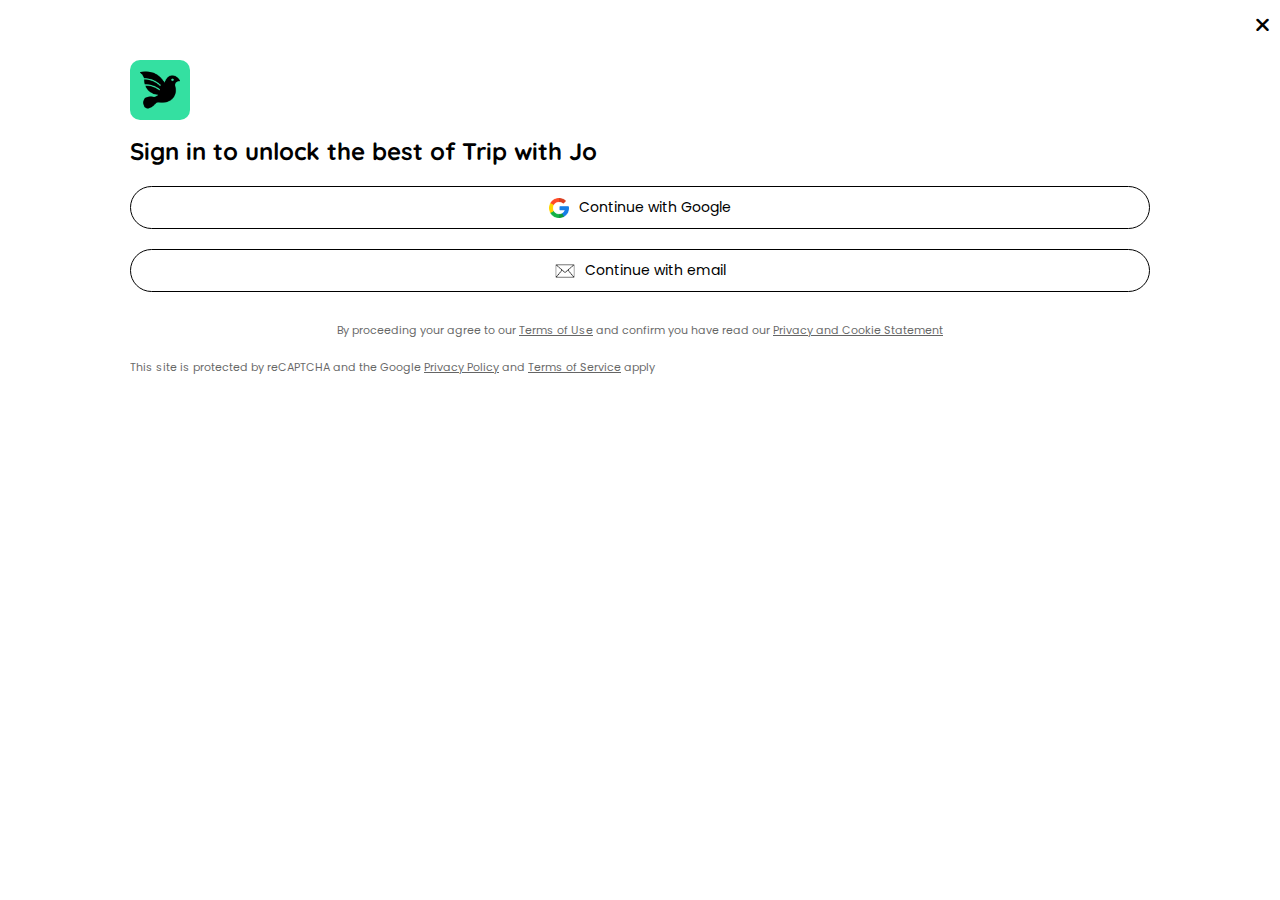
==== signin_page.html @ 39140d90 "add files" ====
<!DOCTYPE html>
<html lang="en">
<head>
    <meta charset="UTF-8">
    <meta name="viewport" content="width=device-width, initial-scale=1.0">
    <title>Signin-page</title>

    <!-- My Style Sheet Link -->
    <link rel="stylesheet" href="style.css">

    <!-- Google Fonts Link -->
    <link rel="preconnect" href="https://fonts.googleapis.com">
    <link rel="preconnect" href="https://fonts.gstatic.com" crossorigin>
    <link
        href="https://fonts.googleapis.com/css2?family=Poppins:ital,wght@0,100;0,200;0,300;0,400;0,500;0,600;0,700;0,800;0,900;1,100;1,200;1,300;1,400;1,500;1,600;1,700;1,800;1,900&display=swap"
        rel="stylesheet">
        <link href="https://fonts.googleapis.com/css2?family=Quicksand:wght@300..700&display=swap" rel="stylesheet">
    <!-- font awesome link -->
    <link rel="stylesheet" href="https://cdnjs.cloudflare.com/ajax/libs/font-awesome/6.7.2/css/all.min.css" integrity="sha512-Evv84Mr4kqVGRNSgIGL/F/aIDqQb7xQ2vcrdIwxfjThSH8CSR7PBEakCr51Ck+w+/U6swU2Im1vVX0SVk9ABhg==" crossorigin="anonymous" referrerpolicy="no-referrer" />
</head>
<body>
    <div class="signup-page">
        <div class="signup-page__close">
            <a href="./index.html">
                <i class="fa-solid fa-xmark" style="color: #000000;"></i>
            </a>
        </div>
        <a href="./index.html">
            <div class="signup-page__logo">
                <img src="./images/bird_logo.png" alt="logo-image">
            </div>
        </a>
        <div class="signup-page__title">
            <h2>Sign in to unlock the best of Trip with Jo</h2>
        </div>
        <div class="signup-page__google">
            <img src="./images/google.png" alt="google-logo">
            <p>Continue with Google</p>
        </div>
        <div class="signup-page__mail">
            <img src="./images/gmail.png" alt="mail-logo">
            <p>Continue with email</p>
        </div>
        <div class="terms-and-privacy">
            <p>By proceeding your agree to our <a href="">Terms of Use</a>
            and confirm you have read our <a href="">Privacy and Cookie Statement</a></p>
        </div>
        <div class="recaptcha_info">
            <p>This site is protected by reCAPTCHA and the Google <a href="">Privacy Policy</a>
             and <a href="">Terms of Service</a> apply</p>
        </div>
    </div>
</body>
</html>
---- style.css ----
*{
    padding: 0;
    margin: 0;
}

body{
    margin: 10px;
    font-size: 14px;
    font-family: "Poppins", serif;
    font-weight: 400;
    font-style: normal;
}
.app-install-add{
    display: flex;
    align-items: center;
    position: relative;
    padding-bottom: 10px;
    /* border-bottom: solid black 1px; */
    box-shadow: 0 2px 4px -2px rgba(0, 0, 0, 0.2); 
}
.app-install-add__logo img{
    width: 40px;
    height: 40px;
    background-color: #34E0A1;
    padding: 10px;
    border-radius: 10px;
}

.app-install-add__button{
    padding: 10px;
    background-color: white;
    border: solid black 1.5px;
    border-radius: 50px;
    width: fit-content;
    height: 20px;
    font-size: 15px;
    font-weight: bold;
    position: absolute;
    right: 0;
    text-decoration: none;
    color: black;
}

.app-install-add__title{
    padding: 10px;
}

.navbar__logo img{
    width: 30px;
    height: 30px;
    background-color: #34E0A1;
    padding: 5px;
    border-radius: 5px;
}
.navbar__person_logo{
    padding: 10px;
    border-radius: 50px;
    border: solid black 1px;
    width: fit-content;
    display: flex;
    justify-content: center;
    align-items: center;
}

.navbar{
    display: flex;
    padding: 10px;
    margin: 10px;
    justify-content: space-between;
    align-items: center;
}

.navbar__logo{
    display: flex;
    align-items: center;
    justify-content: space-between;
}
.navbar__logo-title{
    padding-left: 10px;
}
.navbar__home-link{
    text-decoration: none;
    color: black;
}

/* singup page designing */
.signup-page{
    display: flex;
    flex-direction: column;
    justify-content: center;
    /* padding: 70px; */
    margin: 60px;
    padding-left: 60px;
    padding-right: 60px;
}

.signup-page__close{
    position: absolute;
    top: 10px;
    right: 10px;
    font-size: 20px;
    cursor: pointer;
}
.signup-page__close:hover{
    position: absolute;
    top: 10px;
    right: 10px;
    font-size: 20px;
    cursor: pointer;
}
.signup-page__logo img{
    width: 40px;
    height: 40px;
    margin-bottom: 10px;
    background-color: #34E0A1;
    padding: 10px;
    border-radius: 10px;
}

.signup-page__title{
    font-family: "Quicksand", serif;
    font-optical-sizing: auto;
    font-weight: 400;
    font-style: normal;
    font-size: 16px;
}
.signup-page__google{
    display: flex;
    flex-grow: 1;
    flex-basis: 25%;
    padding: 10px;
    margin-top: 20px;
    border: solid black 1px;
    border-radius: 50px;
    align-items: center;
    justify-content: center;
    gap: 10px;
    font-weight: 100px;
    cursor: pointer;
}
.signup-page__mail{
    display: flex;
    flex-grow: 1;
    flex-basis: 25%;
    padding: 10px;
    margin-top: 20px;
    border: solid black 1px;
    border-radius: 50px;
    align-items: center;
    justify-content: center;
    gap: 10px;
    font-weight: 100px;
    cursor: pointer;
}
.signup-page__mail:hover{
    display: flex;
    flex-grow: 1;
    flex-basis: 25%;
    padding: 10px;
    margin-top: 20px;
    border: solid black 1px;
    border-radius: 50px;
    align-items: center;
    justify-content: center;
    gap: 10px;
    font-weight: 100px;
    cursor: pointer;
    background-color: #34E0A1;
}
.signup-page__google:hover{
    display: flex;
    flex-grow: 1;
    flex-basis: 25%;
    padding: 10px;
    margin-top: 20px;
    border: solid black 1px;
    border-radius: 50px;
    align-items: center;
    justify-content: center;
    gap: 10px;
    font-weight: 100px;
    cursor: pointer;
    background-color: #34E0A1;
}
.signup-page__google img{
    width: 20px;
}
.signup-page__mail img{
    width: 20px;
}

.terms-and-privacy{
    font-size: 11px;
    padding: 10px;
    text-align: center;
    margin-top: 20px;
    opacity: 60%;
    color: black;
}
.recaptcha_info{
    margin-top: 10px;
    font-size: 11px;
    opacity: 60%;
}
.terms-and-privacy a{
    color: black;
}
.recaptcha_info a{
    color: black;
}
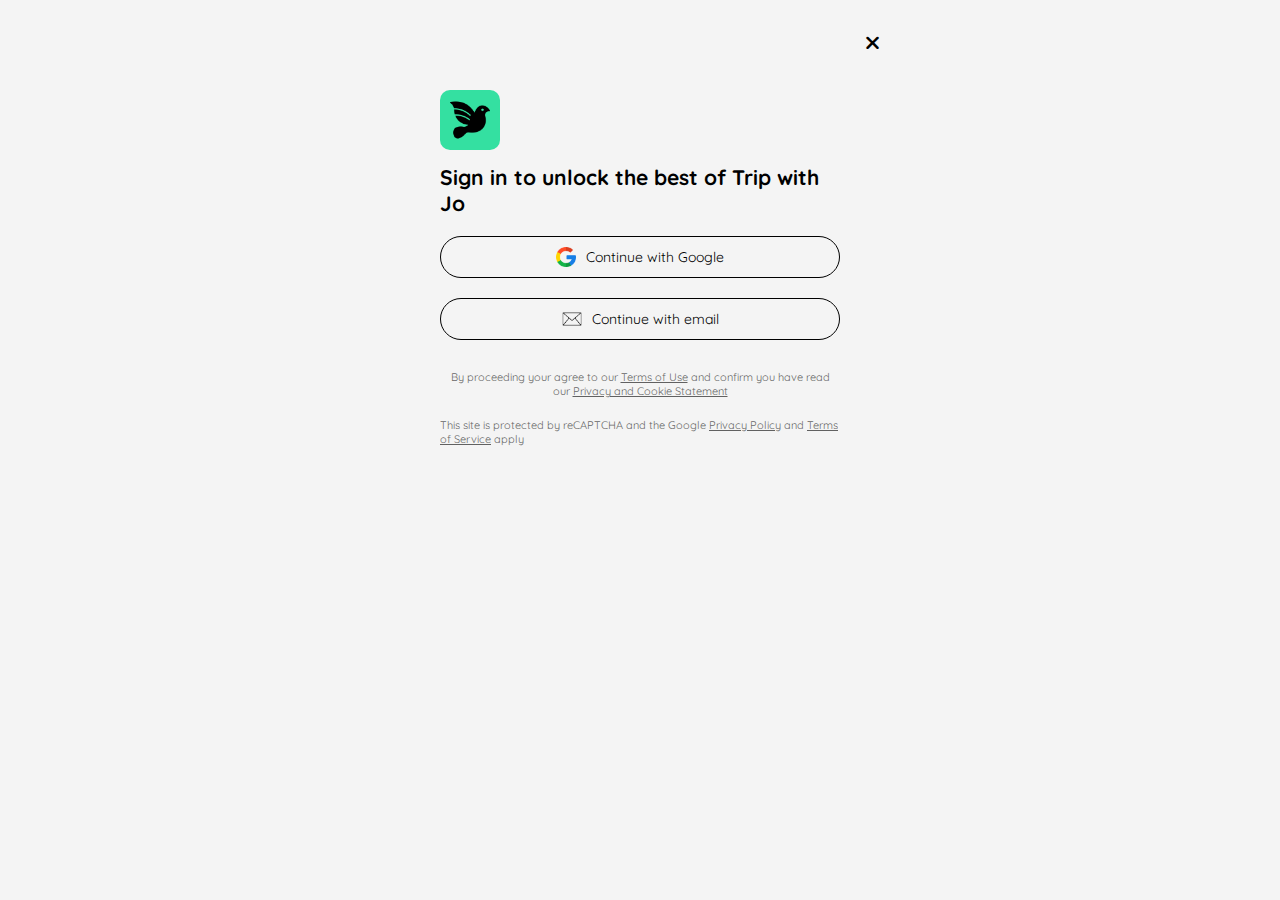
==== commit 7d7e21bf: "project completed" ====
--- a/signin_page.html
+++ b/signin_page.html
@@ -4,6 +4,8 @@
     <meta charset="UTF-8">
     <meta name="viewport" content="width=device-width, initial-scale=1.0">
     <title>Signin-page</title>
+    <!-- website icon -->
+    <link rel="icon" type="image/png" href="./images/icon.png">
 
     <!-- My Style Sheet Link -->
     <link rel="stylesheet" href="style.css">
@@ -50,5 +52,37 @@
              and <a href="">Terms of Service</a> apply</p>
         </div>
     </div>
+    <!-- for pc screen -->
+    <div class="signup-page-pc">
+        <div class="signup-page__close-pc">
+            <a href="./index.html">
+                <i class="fa-solid fa-xmark" style="color: #000000;"></i>
+            </a>
+        </div>
+        <a href="./index.html">
+            <div class="signup-page__logo-pc">
+                <img src="./images/bird_logo.png" alt="logo-image">
+            </div>
+        </a>
+        <div class="signup-page__title-pc">
+            <h2>Sign in to unlock the best of Trip with Jo</h2>
+        </div>
+        <div class="signup-page__google-pc">
+            <img src="./images/google.png" alt="google-logo">
+            <p>Continue with Google</p>
+        </div>
+        <div class="signup-page__mail-pc">
+            <img src="./images/gmail.png" alt="mail-logo">
+            <p>Continue with email</p>
+        </div>
+        <div class="terms-and-privacy-pc">
+            <p>By proceeding your agree to our <a href="">Terms of Use</a>
+            and confirm you have read our <a href="">Privacy and Cookie Statement</a></p>
+        </div>
+        <div class="recaptcha_info-pc">
+            <p>This site is protected by reCAPTCHA and the Google <a href="">Privacy Policy</a>
+             and <a href="">Terms of Service</a> apply</p>
+        </div>
+    </div>
 </body>
 </html>--- a/style.css
+++ b/style.css
@@ -1,32 +1,56 @@
-*{
+* {
     padding: 0;
     margin: 0;
 }
 
-body{
-    margin: 10px;
-    font-size: 14px;
-    font-family: "Poppins", serif;
+
+body {
+    font-family: "Quicksand", serif;
+    font-optical-sizing: auto;
     font-weight: 400;
     font-style: normal;
-}
-.app-install-add{
+    font-size: 14px;
+}
+.search-bar-pc{
+  display: none;
+}
+.signup-page-pc{
+  display: none;
+}
+.scroll-container-pc{
+  display: none;
+}
+.navbar-btn{
+  display: none;
+}
+.banner-container-pc{
+  display: none;
+}
+.footer-banner-pc{
+  display: none;
+}
+.navbar-pc{
+  display: none;
+}
+.app-install-add {
+    margin: 20px;
     display: flex;
     align-items: center;
     position: relative;
     padding-bottom: 10px;
-    /* border-bottom: solid black 1px; */
-    box-shadow: 0 2px 4px -2px rgba(0, 0, 0, 0.2); 
-}
-.app-install-add__logo img{
-    width: 40px;
-    height: 40px;
+    box-shadow: 0 2px 4px -2px rgba(0, 0, 0, 0.2);
+    position: relative;
+}
+
+.app-install-add__logo img {
+    width: 20px;
+    height: 20px;
     background-color: #34E0A1;
     padding: 10px;
     border-radius: 10px;
 }
 
-.app-install-add__button{
+.app-install-add__button {
     padding: 10px;
     background-color: white;
     border: solid black 1.5px;
@@ -35,24 +59,26 @@
     height: 20px;
     font-size: 15px;
     font-weight: bold;
-    position: absolute;
     right: 0;
     text-decoration: none;
     color: black;
-}
-
-.app-install-add__title{
-    padding: 10px;
-}
-
-.navbar__logo img{
+    position: absolute;
+}
+
+.app-install-add__title {
+    padding: 10px;
+    font-size: 10px;
+}
+
+.navbar__logo img {
     width: 30px;
     height: 30px;
     background-color: #34E0A1;
     padding: 5px;
     border-radius: 5px;
 }
-.navbar__person_logo{
+
+.navbar__person_logo {
     padding: 10px;
     border-radius: 50px;
     border: solid black 1px;
@@ -62,53 +88,243 @@
     align-items: center;
 }
 
-.navbar{
-    display: flex;
-    padding: 10px;
-    margin: 10px;
+.navbar__person_logo:hover {
+    padding: 10px;
+    border-radius: 50px;
+    border: solid black 1px;
+    width: fit-content;
+    display: flex;
+    justify-content: center;
+    align-items: center;
+    background-color: #34E0A1;
+}
+
+.navbar {
+    display: flex;
+    padding: 10px;
     justify-content: space-between;
     align-items: center;
-}
-
-.navbar__logo{
+    position: sticky;
+    top: 0;
+    background-color: white;
+    z-index: 2;
+}
+
+.navbar__logo {
     display: flex;
     align-items: center;
     justify-content: space-between;
 }
-.navbar__logo-title{
+
+.navbar__logo-title {
     padding-left: 10px;
 }
-.navbar__home-link{
+
+.navbar__home-link {
     text-decoration: none;
     color: black;
 }
 
+#menubar {
+    padding: 10px;
+    cursor: pointer;
+}
+
+#menubar:hover {
+    padding: 10px;
+    background-color: #34E0A1;
+}
+
+/* Container for the scrollable menu */
+.scroll-container {
+    display: flex;
+    align-items: center;
+    background: white;
+    padding: 10px;
+    top: 0;
+    box-shadow: 0px 4px 6px rgba(0, 0, 0, 0.1);
+}
+
+/* Scrollable menu */
+.scroll-menu {
+    display: flex;
+    overflow-x: auto;
+    white-space: nowrap;
+    scroll-behavior: smooth;
+    scrollbar-width: none;
+    /* Hide scrollbar for Firefox */
+    width: 80%;
+    padding: 10px;
+}
+
+/* Menu items */
+.scroll-menu a {
+    text-decoration: none;
+    color: black;
+    padding: 12px 18px;
+    margin: 0 5px;
+    background: white;
+    font-weight: bold;
+    font-size: 16px;
+    flex: 0 0 auto;
+}
+
+/* Hover & active effect */
+.scroll-menu a:hover {
+    border-bottom: solid black 0.3px;
+}
+
+.scroll-menu a:focus {
+    border-bottom: solid #34E0A1 2px;
+}
+
+/* Scroll Manubar */
+
+.scroll-container {
+    padding: 8px;
+}
+
+.scroll-menu {
+    width: 100%;
+    padding: 8px;
+    /* overflow-x: scroll; /* Enable swipe scrolling */
+    /* scrollbar-width: none; */
+}
+
+.scroll-menu a {
+    padding: 10px 15px;
+    font-size: 14px;
+    margin: 0 3px;
+}
+
+
+/* Search box */
+.search-bar {
+    display: flex;
+    flex-direction: column;
+    margin: 20px;
+    padding: 10px;
+    border-radius: 10px;
+    box-shadow: rgba(60, 64, 67, 0.3) 0px 1px 2px 0px, rgba(60, 64, 67, 0.15) 0px 2px 6px 2px;
+}
+
+.search-bar__box {
+    display: flex;
+    margin: 10px;
+    gap: 10px;
+    padding-bottom: 10px;
+    box-shadow: 0px 1px 0px rgba(0, 0, 0, 0.2);
+}
+
+.search-bar__input {
+    display: flex;
+    justify-content: center;
+    align-items: center;
+    width: 100%;
+}
+
+.search-bar__input input {
+    display: flex;
+    flex-grow: 1;
+    flex-basis: 100%;
+    min-width: 0;
+    border: none;
+    outline: none;
+    background: transparent; 
+}
+
+
+
+.search-bar__button {
+    display: flex;
+    background-color: #34E0A1;
+    font-weight: bold;
+    flex-grow: 1;
+    flex-basis: 100%;
+    padding: 10px;
+    /* margin-top: 20px; */
+    border-radius: 50px;
+    justify-content: center;
+    text-align: center;
+}
+
+/* Banner Style */
+.banner-container{
+    margin: 0;
+    display: flex;
+    flex-direction: column;
+    width: 100%;
+    padding-top: 20px;
+    background-color: #34E0A1;
+}
+
+.banner-image {
+    display: flex;
+    justify-content: center;
+}
+
+.banner-image img {
+    width: 100%;
+}
+
+.banner-title {
+    margin: 10px;
+    padding: 10px;
+}
+
+.banner-title h1 {
+    font-size: 40px;
+    font-family: "Poppins", serif;
+    font-weight: 600;
+    font-style: normal;
+}
+
+.banner-app-store {
+    display: flex;
+    justify-content: center;
+    align-items: center;
+    background-color: black;
+    width: 38%;
+    padding: 10px;
+    border-radius: 50px;
+    margin-top: 10px;
+}
+
+.banner-app-store a {
+    text-decoration: none;
+    color: white;
+}
+
+
 /* singup page designing */
-.signup-page{
+.signup-page {
     display: flex;
     flex-direction: column;
     justify-content: center;
     /* padding: 70px; */
-    margin: 60px;
+    margin: 20px;
+    margin-top: 50px;
     padding-left: 60px;
     padding-right: 60px;
 }
 
-.signup-page__close{
+.signup-page__close {
     position: absolute;
     top: 10px;
     right: 10px;
     font-size: 20px;
     cursor: pointer;
 }
-.signup-page__close:hover{
+
+.signup-page__close:hover {
     position: absolute;
     top: 10px;
     right: 10px;
     font-size: 20px;
     cursor: pointer;
 }
-.signup-page__logo img{
+
+.signup-page__logo img {
     width: 40px;
     height: 40px;
     margin-bottom: 10px;
@@ -117,14 +333,15 @@
     border-radius: 10px;
 }
 
-.signup-page__title{
+.signup-page__title {
     font-family: "Quicksand", serif;
     font-optical-sizing: auto;
     font-weight: 400;
     font-style: normal;
-    font-size: 16px;
-}
-.signup-page__google{
+    font-size: 14px;
+}
+
+.signup-page__google {
     display: flex;
     flex-grow: 1;
     flex-basis: 25%;
@@ -138,7 +355,8 @@
     font-weight: 100px;
     cursor: pointer;
 }
-.signup-page__mail{
+
+.signup-page__mail {
     display: flex;
     flex-grow: 1;
     flex-basis: 25%;
@@ -152,7 +370,8 @@
     font-weight: 100px;
     cursor: pointer;
 }
-.signup-page__mail:hover{
+
+.signup-page__mail:hover {
     display: flex;
     flex-grow: 1;
     flex-basis: 25%;
@@ -167,7 +386,8 @@
     cursor: pointer;
     background-color: #34E0A1;
 }
-.signup-page__google:hover{
+
+.signup-page__google:hover {
     display: flex;
     flex-grow: 1;
     flex-basis: 25%;
@@ -182,14 +402,16 @@
     cursor: pointer;
     background-color: #34E0A1;
 }
-.signup-page__google img{
+
+.signup-page__google img {
     width: 20px;
 }
-.signup-page__mail img{
+
+.signup-page__mail img {
     width: 20px;
 }
 
-.terms-and-privacy{
+.terms-and-privacy {
     font-size: 11px;
     padding: 10px;
     text-align: center;
@@ -197,14 +419,718 @@
     opacity: 60%;
     color: black;
 }
-.recaptcha_info{
+
+.recaptcha_info {
     margin-top: 10px;
     font-size: 11px;
     opacity: 60%;
 }
-.terms-and-privacy a{
+
+.terms-and-privacy a {
     color: black;
 }
-.recaptcha_info a{
+
+.recaptcha_info a {
     color: black;
 }
+
+
+/* Explore session*/
+.explore{
+    padding: 20px;
+  }
+  .explore h1{
+    padding-bottom: 10px;
+  }
+  .scroll-wrapper {
+    display: flex;
+    overflow-x: auto;
+  }
+
+  .scroll-wrapper::-webkit-scrollbar {
+    width: 0;
+  }
+
+  .scroll-wrapper__bg-image {
+    margin-top: 10px;
+    position: relative;
+    padding-right: 10px;
+    
+  }
+  /* Image property */
+  .image{
+    width: 250px;
+    height: 200px;
+    border-radius: 10px;
+  }
+
+  /* Gradient overlay for text background */
+.scroll-wrapper__bg-image::after {
+    content: "";
+    position: absolute;
+    bottom: 0;
+    left: 0;
+    width: 250px;
+    height: 50%;
+    background: linear-gradient(to top, rgba(0, 0, 0, 0.8), rgba(0, 0, 0, 0));
+    border-bottom-left-radius: 10px;
+    border-bottom-right-radius: 10px;
+    pointer-events: none; /* Ensures it doesn’t interfere with clicks */
+    cursor: pointer;
+}
+  .scroll-wrapper__head {
+    z-index: 1;
+    color: white;
+    position: absolute;
+    bottom: 0;
+    padding: 10px;
+  }
+  .explore__award-logo img{
+    width: 20px;
+  }
+  
+  .explore__award-logo p{
+    font-size: 10px;
+    font-weight: 800;
+  }
+
+  .explore__award-logo{
+    padding: 3px;
+    margin: 5px;
+    font-size: 20px;
+    position: absolute; 
+    top: 0;
+    text-align: center;
+    background-color:  #EDBF2D;
+    border-radius: 50px;
+    border-bottom-right-radius:10px;
+    border-bottom-left-radius:10px;
+  }
+
+  
+/* inspired session*/
+.inspired{
+    padding: 20px;
+  }
+  .inspired h1{
+    padding-bottom: 10px;
+  }
+  .inspired_scroll-wrapper {
+    display: flex;
+    overflow-x: auto;
+  }
+
+  .inspired_scroll-wrapper::-webkit-scrollbar {
+    width: 0;
+  }
+
+  .inspired_scroll-wrapper__bg-image {
+    margin-top: 10px;
+    position: relative;
+    padding-right: 10px;
+    text-align: center;
+    cursor: pointer;
+  }
+
+  .inspired_scroll-wrapper__bg-image p {
+    padding-top: 10px;
+  }
+  /* Image property */
+  .image{
+    width: 250px;
+    height: 200px;
+    border-radius: 10px;
+  }
+
+/* local_tour session*/
+.local_tour{
+    padding: 20px;
+  }
+  .local_tour h1{
+    padding-bottom: 10px;
+  }
+  .local_tour_scroll-wrapper {
+    display: flex;
+    overflow-x: auto;
+  }
+
+  .local_tour_scroll-wrapper::-webkit-scrollbar {
+    width: 0;
+  }
+
+  .local_tour_scroll-wrapper__bg-image {
+    margin-top: 10px;
+    position: relative;
+    padding-right: 10px;
+    text-align: left;
+    cursor: pointer;
+  }
+
+  .local_tour_scroll-wrapper__bg-image p {
+    padding-top: 10px;
+  }
+  /* Image property */
+  .image{
+    width: 250px;
+    height: 200px;
+    border-radius: 10px;
+  }
+
+  .more-explore{
+    padding: 20px;
+    background-color: #ececec;
+  }
+  .more-explore h1{
+    padding-bottom: 10px;
+  }
+
+  /* footer banner */
+  .footer-banner{
+    margin: 0;
+    display: flex;
+    flex-direction: column;
+    width: 100%;
+    padding-top: 20px;
+    background-color: #FFF7E1;
+  }
+  .footer-banner img{
+    width: 100%;
+  }
+  .footer-banner__award-logo img{
+    background-color: #EDBF2D;
+    width: 10%;
+    margin-left:20px ;
+    border-radius: 50px;
+    padding: 10px;
+    border-bottom-right-radius: 10px;
+    border-bottom-left-radius:10px ;
+  }
+  .footer-banner__content{
+    padding: 10px;
+    margin: 10px;
+  }
+  .footer-banner__content h1,  .footer-banner__content p{
+    padding-bottom: 10px;
+  }
+
+  .footer-banner__btn p{
+    background-color: black;
+    width: fit-content;
+    padding: 10px;
+    border-radius: 50px;
+    margin-left: 20px;
+    margin-bottom: 10px;
+    color: white;
+    font-weight: bold;
+  }
+  .footer-banner__btn{
+    margin-bottom: 10px;
+    cursor: pointer;
+  }
+
+  .footer{
+    margin-top: 50px;
+    align-items: center;
+    background-color: #f1f1f1;
+  }
+
+  .footer-menu{
+    margin: 10px;
+    padding: 20px;
+  }
+.footer-menu p{
+  width: fit-content;
+  padding-bottom: 20px;
+  cursor: pointer;
+}
+.footer-menu p:hover{
+  padding-bottom: 20px;
+  font-weight: bold;
+  cursor: pointer;
+}
+
+.footer-menu__social-media{
+  display: flex;
+  justify-content: right;
+  gap: 30px;
+  font-size: 20px;
+  padding: 10px;
+  margin: 10px;
+}
+
+.footer-bottom{
+  display: flex;
+  justify-content: left;
+  align-items: center;
+}
+.footer-bottom__logo {
+  display: flex;
+  align-items: center;
+  justify-content: space-between;
+}
+
+.footer-bottom__logo img {
+  width: 30px;
+  height: 30px;
+  background-color: #34E0A1;
+  padding: 5px;
+  border-radius: 5px;
+}
+.footer-banner__content{
+  display: flex;
+  flex-direction: column;
+  align-items: left;
+  justify-content: center;
+}
+.footer-banner__content a{
+  display: flex;
+  flex-direction: column;
+  align-items: left;
+  justify-content: center;
+  color: black;
+}
+
+.foot-copy-right{
+  padding: 10px;
+  margin: 10px;
+}
+
+
+/* Default styles (for mobile-first approach) */
+
+/* Tablets (768px and above) */
+@media screen and (min-width: 768px) {
+  body {
+      background-color: #f4f4f4;
+  }
+  .app-install-add{
+    display: none;
+  }
+  .container {
+      max-width: 750px;
+  }
+}
+
+/* Laptops & Small Desktops (1024px and above) */
+@media screen and (min-width: 1024px) {
+  .app-install-add{
+    display: none;
+  }
+  .banner-containe{
+    display: flex;
+  }
+  .banner-title{
+    display: none;
+  }
+  .banner-image{
+    display: none;
+  }
+  .banner-container{
+    display: none;
+  }
+  .navbar{
+    display: none;
+  }
+  /* body{
+    margin: 50px;
+  } */
+  .explore{
+    margin:40px;
+  }
+
+  .inspired{
+    margin:40px;
+  }
+  .local_tour{
+    margin:40px;
+  }
+  .more-explore{
+    margin:40px;
+  }
+  .more-explore{
+    margin:40px;
+  }
+  .footer{
+    margin:40px;
+  }
+  .banner-container-pc{
+    display: flex;
+    margin: 50px;
+    padding-top: 20px;
+    padding-bottom: 20px;
+    background-color: #34E0A1;
+  }
+  .banner-image-pc{
+    display: flex;
+  }
+  .banner-image-pc img {
+    width: 70%;
+  }
+  .container{
+    max-width: 1000px;
+  }
+  .banner-content-pc{
+    padding: 20px;
+    margin: 30px;
+  }
+  .banner-container-pc h1{
+    font-size: 60px;
+    font-family:Cambria, Cochin, Georgia, Times, 'Times New Roman', serif;
+  }
+  .banner-button-pc{
+    color: white;
+    margin: 10px;
+    padding: 10px;
+    width: fit-content;
+    border-radius: 50px;
+    background-color: black;
+    font-weight: bold;
+  }
+
+
+  /* footer  for pc screen*/
+  .footer-banner{
+    display: none;
+  }
+
+  .footer-banner-pc{
+      display: flex;
+      background-color: #FFF7E1;
+  }
+  .footer-banner-pc img{
+    width: 50%;
+  }
+  .footer-banner__award-logo-pc img{
+    background-color: #EDBF2D;
+    width: 10%;
+    margin-left:20px ;
+    border-radius: 50px;
+    padding: 10px;
+    border-bottom-right-radius: 10px;
+    border-bottom-left-radius:10px ;
+  }
+  .footer-banner__content-pc{
+    display: flex;
+    flex-direction: column;
+    padding: 40px;
+    margin: 40px;
+  }
+
+  .footer-banner__content-pc h1{
+    padding-bottom: 20px;
+    font-size: 60px;
+    font-family:Cambria, Cochin, Georgia, Times, 'Times New Roman', serif;
+  }
+  .footer-banner__content p{
+    padding-bottom: 20px;
+  }
+
+  .footer-banner__btn-pc p{
+    background-color: black;
+    width: fit-content;
+    padding: 10px;
+    border-radius: 50px;
+    color: white;
+    font-weight: bold;
+    margin-top: 20px;
+  }
+  .footer-banner__btn-pc{
+    margin-bottom: 10px;
+    cursor: pointer;
+  }
+  .scroll-container-pc{
+    display: flex;
+  }
+  .scroll-container{
+    display: none;
+  }
+  .search-bar{
+    display: none;
+  }
+  .navbar-pc{
+    display: flex;
+    margin: 5px 40px;
+    justify-content: space-between; /* Ensures proper spacing */
+    padding: 5px 20px;
+    align-items: center;
+    position: sticky;
+    top: 0;
+    z-index: 1;
+    background-color: white;
+  }
+  /* pc navbar */
+  .navbar-pc__logo{
+    padding: 10px;
+    margin: 5px;
+    display: flex;
+    width: fit-content;
+    justify-content: center;
+    align-items: center;
+    font-size: 20px;
+    font-weight: 800;
+  }
+  .navbar-pc__logo img{
+    background-color: #34E0A1;
+    padding: 5px;
+    border-radius: 50px;
+    width: 30px;
+    height: 30px;
+  }
+  .navbar-tags {
+    display: flex;
+    gap: 50px; 
+    font-weight: 800;
+}
+.navbar-tags p{
+  cursor: pointer;
+}
+.global{
+  cursor: pointer;
+}
+.INR{
+  cursor: pointer;
+}
+.navbar-btn {
+    display: flex; 
+    align-items: center;
+    gap: 20px;
+    font-weight: bold;
+    color: black;
+}
+.signin-pc a{
+ color: white;
+ background-color: black;
+ padding: 10px;
+ border-radius: 50px;
+ text-decoration: none;
+}
+
+.scroll-container-pc{
+  display: flex;
+  flex-direction: column;
+  justify-content: center;
+  align-items: center;
+  gap: 10px;
+  margin: 10px 100px;
+}
+.scroll-container-pc h1{
+  font-family:'Franklin Gothic Medium', 'Arial Narrow', Arial, sans-serif;
+  font-size: 60px;
+}
+.scroll-container-pc a{
+  text-decoration: none;
+  color: black;
+  font-size: 20px;
+  padding: 10px;
+}
+.scroll-menu-pc{
+  text-decoration: none;
+  color: black;
+}
+.scroll-menu-pc a:hover {
+  cursor: pointer;
+  padding-bottom: 10px;
+  border-bottom: solid #34E0A1 2px;
+}
+.search-bar-pc{
+  margin-top: 30px;
+  display: flex;
+  justify-content: center;
+  align-items: center;
+}
+.search-bar__box-pc{
+  box-shadow: rgba(149, 157, 165, 0.2) 0px 8px 24px;
+  display: flex;
+  border: solid black 1px;
+  padding: 15px 20px;
+  border: solid black 0.5px;
+  border-radius: 50px;
+  gap: 10px;
+  justify-content: center;
+  align-items: center;
+  position: relative;
+}
+.search-bar__input-pc input{
+  font-size: 20px;
+  width: 800px;
+  border: none;
+  outline: none;
+  background: transparent; 
+}
+.search-bar__button-pc{
+  font-weight: bold;
+  position:absolute;
+  padding: 10px;
+  margin: 10px;
+  right: 0;
+  background-color: #34E0A1;
+  color: black;
+  border-radius: 50px;
+  cursor: pointer;
+}
+.search-bar__button-pc:hover{
+  font-weight: bold;
+  padding: 10px;
+  margin: 10px;
+  border-radius: 50px;
+  cursor: pointer;
+  position:absolute;
+  right: 0;
+  background-color: black;
+  color:#34E0A1;
+
+}
+
+.signup-page{
+  display: none;
+}
+
+
+/* singup page designing */
+.signup-page-pc {
+  display: flex;
+  flex-direction: column;
+  justify-content: center;
+  /* padding: 70px; */
+  margin: 380px;
+  margin-top: 50px;
+  padding-left: 60px;
+  padding-right: 60px;
+}
+
+.signup-page__close-pc {
+  position: absolute;
+  top: 30px;
+  right: 400px;
+  font-size: 20px;
+  cursor: pointer;
+}
+
+.signup-page__close-pc:hover {
+  position: absolute;
+  top: 30px;
+  right: 400px;
+  font-size: 20px;
+  cursor: pointer;
+}
+
+.signup-page__logo-pc img {
+  width: 40px;
+  height: 40px;
+  margin-top: 40px;
+  margin-bottom: 10px;
+  background-color: #34E0A1;
+  padding: 10px;
+  border-radius: 10px;
+}
+
+.signup-page__title-pc {
+  font-family: "Quicksand", serif;
+  font-optical-sizing: auto;
+  font-weight: 400;
+  font-style: normal;
+  font-size: 14px;
+}
+
+.signup-page__google-pc {
+  display: flex;
+  flex-grow: 1;
+  flex-basis: 25%;
+  padding: 10px;
+  margin-top: 20px;
+  border: solid black 1px;
+  border-radius: 50px;
+  align-items: center;
+  justify-content: center;
+  gap: 10px;
+  font-weight: 100px;
+  cursor: pointer;
+}
+
+.signup-page__mail-pc {
+  display: flex;
+  flex-grow: 1;
+  flex-basis: 25%;
+  padding: 10px;
+  margin-top: 20px;
+  border: solid black 1px;
+  border-radius: 50px;
+  align-items: center;
+  justify-content: center;
+  gap: 10px;
+  font-weight: 100px;
+  cursor: pointer;
+}
+
+.signup-page__mail-pc:hover {
+  display: flex;
+  flex-grow: 1;
+  flex-basis: 25%;
+  padding: 10px;
+  margin-top: 20px;
+  border: solid black 1px;
+  border-radius: 50px;
+  align-items: center;
+  justify-content: center;
+  gap: 10px;
+  font-weight: 100px;
+  cursor: pointer;
+  background-color: #34E0A1;
+}
+
+.signup-page__google-pc:hover {
+  display: flex;
+  flex-grow: 1;
+  flex-basis: 25%;
+  padding: 10px;
+  margin-top: 20px;
+  border: solid black 1px;
+  border-radius: 50px;
+  align-items: center;
+  justify-content: center;
+  gap: 10px;
+  font-weight: 100px;
+  cursor: pointer;
+  background-color: #34E0A1;
+}
+
+.signup-page__google-pc img {
+  width: 20px;
+}
+
+.signup-page__mail-pc img {
+  width: 20px;
+}
+
+.terms-and-privacy-pc {
+  font-size: 11px;
+  padding: 10px;
+  text-align: center;
+  margin-top: 20px;
+  opacity: 60%;
+  color: black;
+}
+
+.recaptcha_info-pc {
+  margin-top: 10px;
+  font-size: 11px;
+  opacity: 60%;
+}
+
+.terms-and-privacy-pc a {
+  color: black;
+}
+
+.recaptcha_info-pc a {
+  color: black;
+}
+
+}
+/* Large Screens (1200px and above) */
+@media screen and (min-width: 1200px) {
+  .app-install-add{
+    display: none;
+  }
+  .container {
+      max-width: 1200px;
+  }}